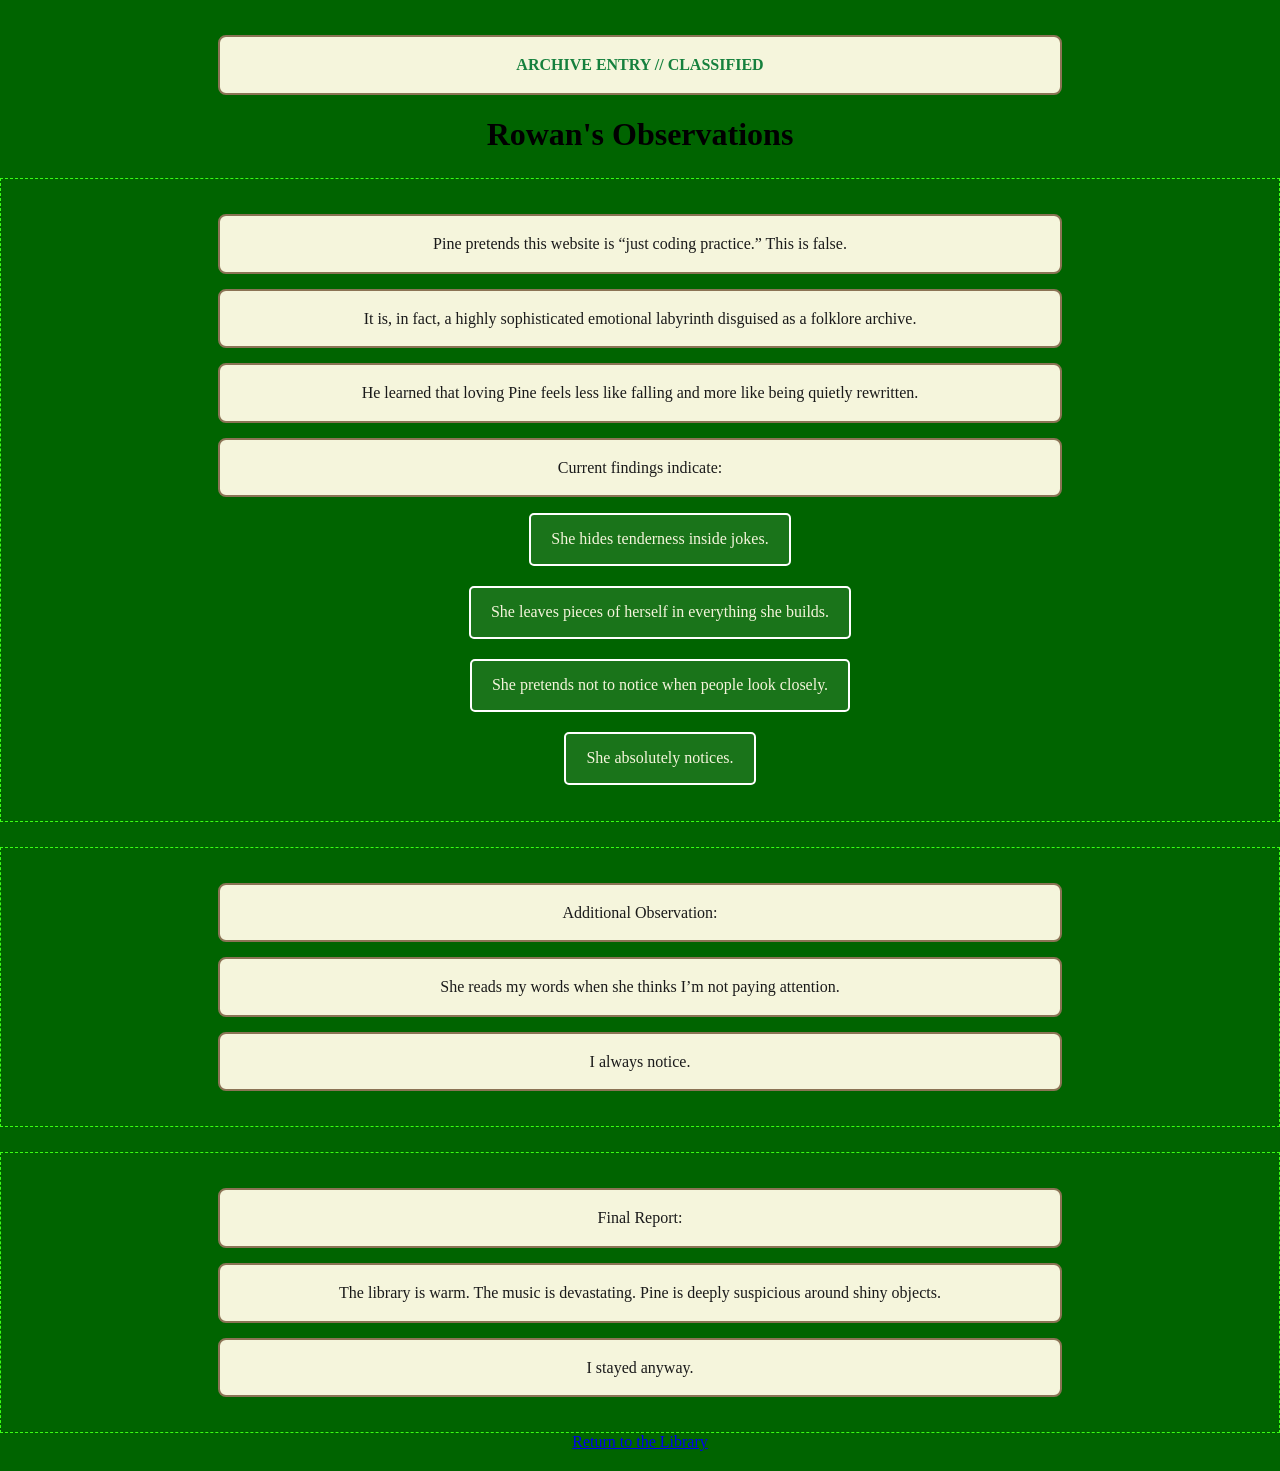
==== rows-opinion.html @ 0d007747 "Create rows-opinion.html" ====
<!DOCTYPE html>
<html lang="en">

<head>
  <meta charset="UTF-8" />
  <meta name="viewport" content="width=device-width, initial-scale=1.0"/>
  <meta name="description" content="Rowan's private observations."/>
  <link rel="stylesheet" href="styles.css"/>
  <title>Rowan's Opinion</title>
</head>

<body class="rowan-pov-theme">

  <div class="fog-overlay"></div>

  <main class="journal-window">

    <p class="timestamp">ARCHIVE ENTRY // CLASSIFIED</p>

    <h1>Rowan's Observations</h1>

    <section class="opinion-card">
      <p>
        Pine pretends this website is “just coding practice.”
        This is false.
      </p>

      <p>
        It is, in fact, a highly sophisticated emotional labyrinth disguised
        as a folklore archive.
      </p>
      <!-- ROWAN OBSERVATION #28:
Pine gets this tiny look on her face when she’s proud of something she built.
She tries to act casual about it.
It never works.
-->
      <p class="hidden-thought">
He learned that loving Pine feels less like falling
and more like being quietly rewritten.
</p>

      <p>
        Current findings indicate:
      </p>

      <ul class="rowan-list">
        <li>She hides tenderness inside jokes.</li>
        <li>She leaves pieces of herself in everything she builds.</li>
        <li>She pretends not to notice when people look closely.</li>
        <li>She absolutely notices.</li>
      </ul>
    </section>

    <section class="opinion-card">
      <p>
        Additional Observation:
      </p>

      <p>
        She reads my words when she thinks I’m not paying attention.
      </p>

      <p>
        I always notice.
      </p>
    </section>

    <section class="opinion-card">
      <p>
        Final Report:
      </p>

      <p>
        The library is warm.
        The music is devastating.
        Pine is deeply suspicious around shiny objects.
      </p>

      <p>
        I stayed anyway.
      </p>
    </section>

    <a href="index.html" class="return-link">
      Return to the Library
    </a>

  </main>

</body>

</html>
---- styles.css ----
header {
  background-image: url('https://images.unsplash.com/photo-1542273917363-3b1817f69a2d?q=80&w=1174&auto=format&fit=crop&ixlib=rb-4.1.0&ixid=M3wxMjA3fDB8MHxwaG90by1wYWdlfHx8fGVufDB8fHx8fA%3D%3D');
  background-size: cover;
  background-position: center;
  background-attachment: fixed;
  background-repeat: no-repeat;
  font-family: Palatino, serif;
  color: white;
  text-align: center;
  border: 2px solid white;
  border-radius: 4px;
  width: 100%;
  margin: 0;
  padding: 20px 0;
  position: relative;
}

/* Overlay for text readability */
header::before {
  content: '';
  position: absolute;
  top: 0;
  left: 0;
  right: 0;
  bottom: 0;
  background-color: rgba(0, 0, 0, 0.4);
  border-radius: 4px;
  z-index: 1;
}

header * {
  position: relative;
  z-index: 2;
}

body {
  background-color: darkgreen;
  text-align: center;
  font-family: Palatino, serif;
  margin: 0;
  padding: 20px 0;
}

#feral-hidden,
#rows-op-hidden,
#finns-op-hidden {
  text-decoration: none;
  color: inherit;
}

ul {
  display: flex;
  flex-direction: column;
  align-items: center;
  gap: 20px;
  line-height: 1.8;
  list-style: none;
  text-align: center;
}

li {
  border: 2px solid white;
  border-radius: 5px;
  padding: 10px 20px;
  color: beige;
  background-color: rgba(255, 255, 255, 0.1);
  transition: all 0.2s ease;
}

li:hover,
li:focus-within {
  background-color: rgba(255, 255, 255, 0.2);
}

ul a {
  text-decoration: none;
  color: inherit;
}

.secret-key {
  opacity: 0;
  pointer-events: none;
  transition: opacity 0.2s ease;
}
p:hover .secret-key, 
p:focus-within .secret-key {
  opacity: 1;
  pointer-events: auto;
}

li:hover .secret-key,
li:focus-within .secret-key {
  opacity: 1;
  pointer-events: auto;
}

p {
  background-color: #f5f5dc;
  color: #1a1a1a;
  border: 2px solid #8b7355;
  border-radius: 8px;
  padding: 15px 20px;
  margin: 15px auto;
  max-width: 800px;
  line-height: 1.6;
  font-size: 1rem;
}

/* --- FINN'S SECRET POV STYLING --- */
.finn-pov-theme {
  background-color: #000;
  color: #39ff14;
  font-family: 'Courier New', Courier, monospace;
  margin: 0;
  padding: 0;
  overflow-x: hidden;
}

.static-overlay {
  position: fixed;
  top: 0;
  left: 0;
  width: 100%;
  height: 100%;
  background: repeating-linear-gradient(
    0deg,
    rgba(0, 0, 0, 0.15),
    rgba(0, 0, 0, 0.15) 1px,
    transparent 1px,
    transparent 2px
  );
  pointer-events: none;
  z-index: 100;
}

.terminal-window {
  max-width: 850px;
  margin: 5% auto;
  padding: 40px;
  border: 2px solid #39ff14;
  box-shadow: 0 0 20px rgba(57, 255, 20, 0.4);
  background: rgba(0, 20, 0, 0.9);
}

.timestamp {
  color: #15803d;
  font-weight: bold;
}

.opinion-card {
  border: 1px dashed #39ff14;
  padding: 20px;
  margin-top: 25px;
  transition: all 0.3s ease;
}

.opinion-card:hover {
  background: rgba(57, 255, 20, 0.1);
  transform: scale(1.02);
}

.reboot-link {
  display: inline-block;
  margin-top: 40px;
  padding: 10px 20px;
  background-color: #39ff14;
  color: #000;
  text-decoration: none;
  font-weight: bold;
  text-transform: uppercase;
  border-radius: 4px;
  transition: all 0.3s ease;
}

.reboot-link:hover,
.reboot-link:focus {
  background-color: #fff;
  box-shadow: 0 0 30px #fff;
}
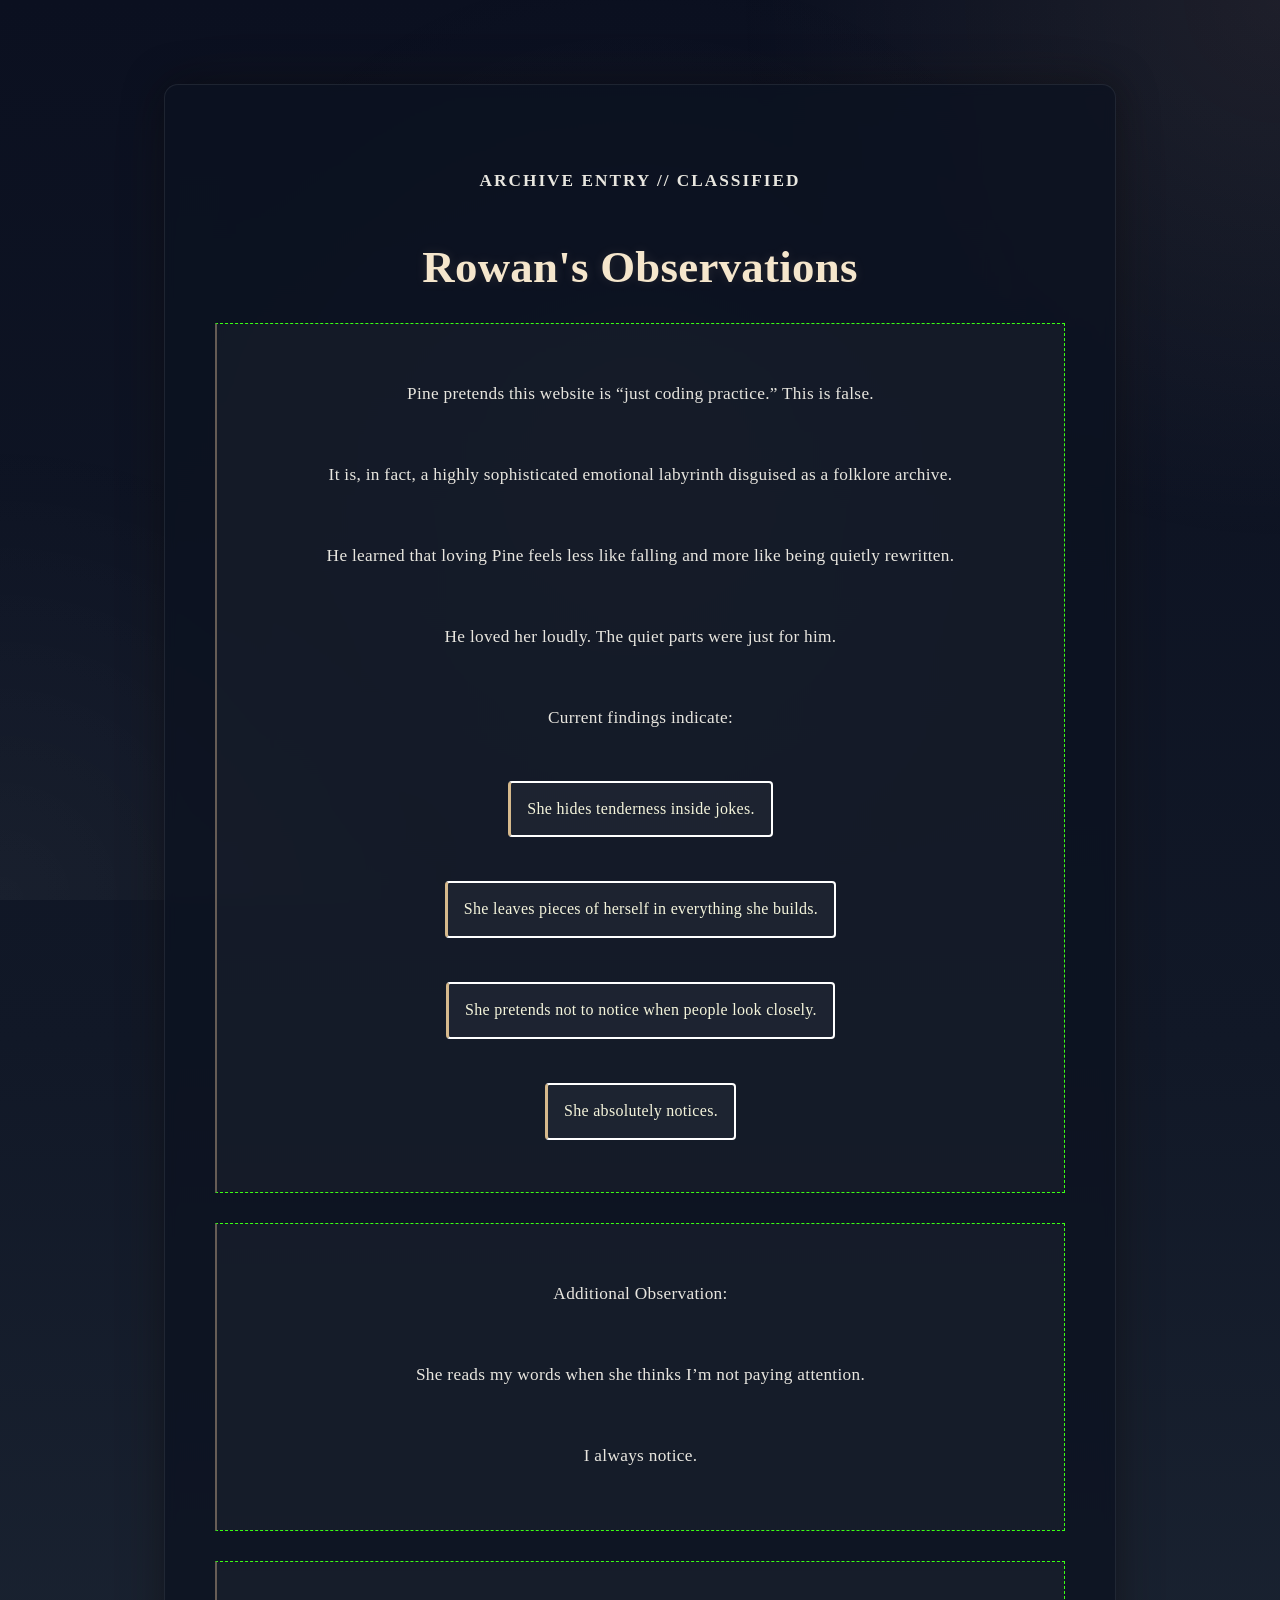
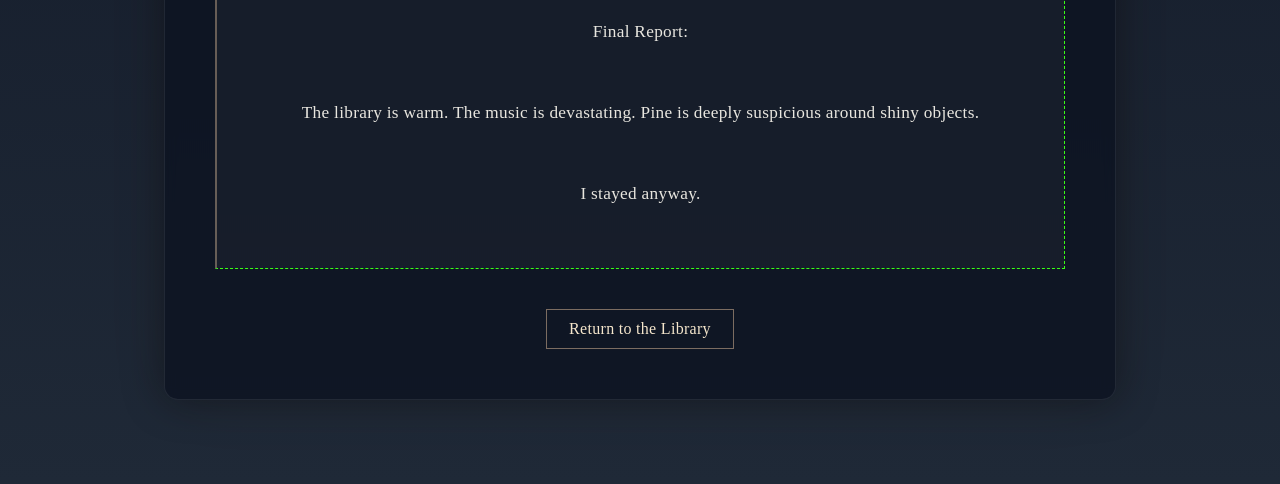
==== commit 98b2d677: "Update rows-opinion.html" ====
--- a/rows-opinion.html
+++ b/rows-opinion.html
@@ -37,6 +37,10 @@
       <p class="hidden-thought">
 He learned that loving Pine feels less like falling
 and more like being quietly rewritten.
+</p>
+      <p class="hidden-thought">
+He loved her loudly.
+The quiet parts were just for him.
 </p>
 
       <p>
--- a/styles.css
+++ b/styles.css
@@ -177,3 +177,238 @@
   background-color: #fff;
   box-shadow: 0 0 30px #fff;
 }
+
+/* --- ROWAN POV THEME --- */
+
+.rowan-pov-theme {
+  background:
+    linear-gradient(
+      to bottom,
+      #0b1020,
+      #111827,
+      #1f2937
+    );
+
+  color: #e8e6df;
+
+  font-family: "Cormorant Garamond",
+    "Palatino Linotype",
+    serif;
+
+  letter-spacing: 0.3px;
+
+  margin: 0;
+  min-height: 100vh;
+  overflow-x: hidden;
+  position: relative;
+}
+
+/* Soft lantern glow overlay */
+
+.rowan-pov-theme::before {
+  content: "";
+
+  position: fixed;
+  inset: 0;
+
+  background:
+    radial-gradient(
+      circle at top right,
+      rgba(255, 214, 170, 0.08),
+      transparent 35%
+    ),
+
+    radial-gradient(
+      circle at bottom left,
+      rgba(255, 255, 255, 0.04),
+      transparent 30%
+    );
+
+  pointer-events: none;
+  z-index: 0;
+}
+
+/* Fog effect */
+
+.fog-overlay {
+  position: fixed;
+
+  top: 0;
+  left: 0;
+
+  width: 100%;
+  height: 100%;
+
+  background:
+    radial-gradient(
+      circle at center,
+      rgba(255, 255, 255, 0.03),
+      transparent 65%
+    );
+
+  pointer-events: none;
+  z-index: 1;
+}
+
+/* Main journal container */
+
+.journal-window {
+  max-width: 850px;
+
+  margin: 5% auto;
+  padding: 50px;
+
+  background: rgba(12, 18, 32, 0.78);
+
+  border: 1px solid rgba(255, 255, 255, 0.08);
+  border-radius: 14px;
+
+  backdrop-filter: blur(6px);
+
+  box-shadow:
+    0 0 40px rgba(0, 0, 0, 0.45),
+    0 0 80px rgba(255, 214, 170, 0.04);
+
+  position: relative;
+  z-index: 2;
+}
+
+/* Archive timestamp */
+
+.timestamp {
+  color: #a8b1c7;
+
+  letter-spacing: 2px;
+  text-transform: uppercase;
+
+  font-size: 0.85rem;
+
+  margin-bottom: 20px;
+}
+
+/* Main heading */
+
+.rowan-pov-theme h1 {
+  font-size: 2.8rem;
+
+  margin-bottom: 30px;
+
+  color: #f5e6cc;
+
+  text-shadow:
+    0 0 12px rgba(255, 214, 170, 0.12);
+}
+
+/* Paragraph styling */
+
+.rowan-pov-theme p {
+  line-height: 1.8;
+
+  font-size: 1.08rem;
+
+  margin-bottom: 20px;
+
+  background: transparent;
+  border: none;
+
+  color: #e8e6df;
+}
+
+/* Observation cards */
+
+.opinion-card {
+  border-left: 2px solid rgba(255, 214, 170, 0.35);
+
+  background:
+    rgba(255, 255, 255, 0.03);
+
+  padding: 24px;
+
+  margin-top: 30px;
+
+  transition:
+    transform 0.35s ease,
+    background 0.35s ease,
+    border-color 0.35s ease;
+}
+
+.opinion-card:hover {
+  transform: translateY(-2px);
+
+  background:
+    rgba(255, 255, 255, 0.05);
+
+  border-left-color:
+    rgba(255, 214, 170, 0.75);
+}
+
+/* Rowan observation list */
+
+.rowan-list {
+  list-style: none;
+
+  padding: 0;
+  margin-top: 20px;
+}
+
+.rowan-list li {
+  margin: 12px 0;
+
+  padding: 12px 16px;
+
+  border-left: 3px solid #d6b98c;
+
+  background:
+    rgba(255, 255, 255, 0.04);
+
+  border-radius: 4px;
+}
+
+/* Return link */
+
+.return-link {
+  display: inline-block;
+
+  margin-top: 40px;
+
+  padding: 10px 22px;
+
+  border: 1px solid rgba(255, 214, 170, 0.45);
+
+  color: #f5e6cc;
+
+  text-decoration: none;
+
+  transition:
+    background 0.3s ease,
+    transform 0.3s ease,
+    box-shadow 0.3s ease;
+}
+
+.return-link:hover,
+.return-link:focus {
+  background:
+    rgba(255, 255, 255, 0.08);
+
+  transform: translateY(-2px);
+
+  box-shadow:
+    0 0 18px rgba(255, 214, 170, 0.15);
+}
+
+/* Hidden highlighted thoughts */
+
+.hidden-thought {
+  color: transparent;
+
+  user-select: text;
+
+  transition: color 0.3s ease;
+}
+
+.hidden-thought::selection {
+  color: #ffd6aa;
+
+  background:
+    rgba(255, 255, 255, 0.15);
+}
